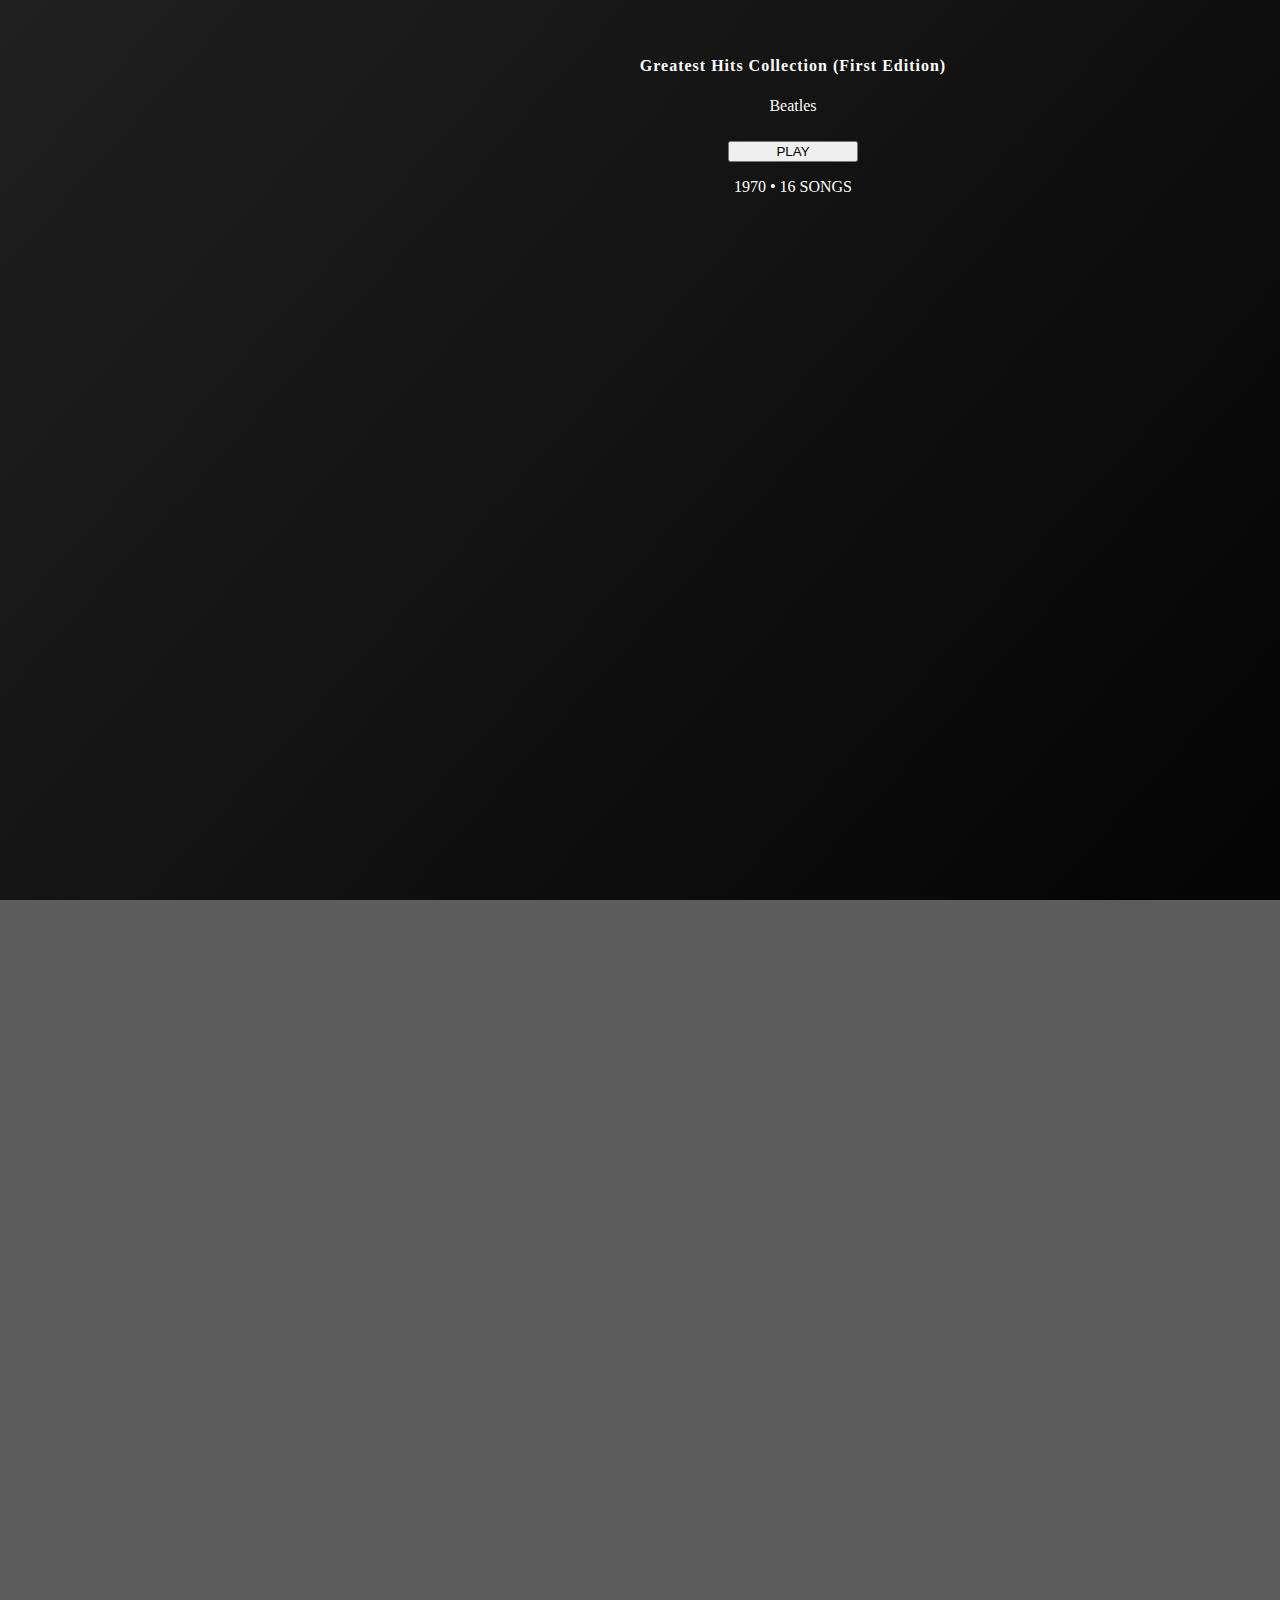
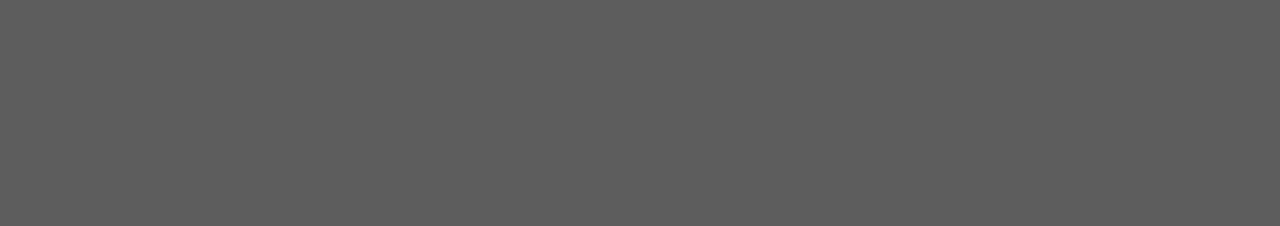
==== html/AlbumPage.html @ ab77927f "commit" ====
<!DOCTYPE html>
<html lang="en">

<head>
  <!-- Required meta tags -->
  <meta charset="utf-8" />
  <meta name="viewport" content="width=device-width, initial-scale=1, shrink-to-fit=no" />

  <link rel="stylesheet" href="https://use.fontawesome.com/releases/v5.15.3/css/all.css"
    integrity="sha384-SZXxX4whJ79/gErwcOYf+zWLeJdY/qpuqC4cAa9rOGUstPomtqpuNWT9wdPEn2fk" crossorigin="anonymous" />
  <!-- Bootstrap CSS -->
  <link rel="stylesheet" href="https://cdn.jsdelivr.net/npm/bootstrap@4.6.0/dist/css/bootstrap.min.css"
    integrity="sha384-B0vP5xmATw1+K9KRQjQERJvTumQW0nPEzvF6L/Z6nronJ3oUOFUFpCjEUQouq2+l" crossorigin="anonymous" />
  <!-- Custom CSS -->
  <link rel="stylesheet" href="../css/login.css" />
  <link rel="stylesheet" href="../css/navbar.css" />
  <title>AlbumPage | Spotify</title>
</head>

<body class="body-AlbumPage">
 <navbar></navbar>
  <div class="container-fluid m-0 p-0">
    <div class="row mt-5">
      <div class="col-lg-6 col-md-6 album-n">
        <div id="album-image-container" class="container m-0 p-1">
          <img src="./assets/images/album-images/hey-jude.jpg" id="img-album-n" alt="" />
          <h4>Greatest Hits Collection (First Edition)</h4>
          <p>Beatles</p>
          <button class="btn btn-success btn-n">PLAY</button>
          <p>1970 &#8226 16 SONGS</p>
          <div>
            <span class="fa-stack mb-2" id="toggle">
              <i class="far fa-heart fa-stack-1x"></i>
              <i class="fas fa-heart fa-stack-1x"></i>
            </span>
            <span><i class="fa fa-ellipsis-h mb-2"></i></span>
          </div>
        </div>
      </div>
      <div class="col-lg-5 col-md-5 tracklist-n">
        <div class="track-container">
          <!-- track lists is appended below -->
          <ul id="tracks" class="fa-ul">
           
          </ul>
        </div>
      </div>
    </div>
  </div>
  <!-- <script src="../script.js"></script> -->
  <script>

    const trackList = document.getElementById("tracks")
    const imageContainer = document.getElementById("album-image-container")

    window.onload = ()=>{
      loadAlbums()


    }
      
      
      let albums = []
      
      function loadAlbums(){
        fetch("https://striveschool-api.herokuapp.com/api/deezer/album/75621062")
        .then((response) =>response.json())
        .then((_albums) =>{
          albums = _albums.tracks.data
          console.log(albums)
          displayAlbums()     
        })
        .catch((err) => console.log(err))
      }
      
      function displayAlbums(){
        albums.forEach(
          album=>trackList.innerHTML += `
          <li><span class="fa-li"><i class="fas fa-music"></i></span></i>${album.title} You</li>
            <li>${album.artist.name}</li>`
        )
      }

      function displayAlbumImage(){
        const getImg = document.querySelector("album-image-container>img")
        // getImg.i

        // imageContainer.


      }

  </script>

  <script>
    window.onload = ()=>{
      loadAlbums()  
}

let albums = []

// fetching albums from given API 

function loadAlbums(){
  fetch("https://striveschool-api.herokuapp.com/api/deezer/album/75621062")
  .then((response) => response.json())
  .then((_albums) =>{
    console.log(_albums)
    albums = _albums

  })
  .catch((err) => console.log(err.message))
}

  </script>

  <script src="https://code.jquery.com/jquery-3.5.1.slim.min.js"
    integrity="sha384-DfXdz2htPH0lsSSs5nCTpuj/zy4C+OGpamoFVy38MVBnE+IbbVYUew+OrCXaRkfj"
    crossorigin="anonymous"></script>
  <script src="https://cdn.jsdelivr.net/npm/bootstrap@4.6.0/dist/js/bootstrap.bundle.min.js"
    integrity="sha384-Piv4xVNRyMGpqkS2by6br4gNJ7DXjqk09RmUpJ8jgGtD7zP9yug3goQfGII0yAns"
    crossorigin="anonymous"></script>
</body>
<script src="../album.js">
         
</script>

</html>
---- css/login.css ----
.spotify-container-index {
  display: flex;
  justify-content: center;
}

.header-index {
  display: flex;
  flex: center;
  align-items: center;
  justify-content: center;

  margin: 15px;
  padding: 10px;
}

.header-index img {
  height: 60px;
  margin-right: 5px;
}

.header-index h1 {
  font-size: 40px;
}

/*All buttons styling login and album page*/
.btn-index {
  border-radius: 30px;
  width: 100%;
  margin-top: 5px;
  margin-bottom: 5px;
}

.hr-sect {
  display: flex;
  flex-basis: 100%;
  align-items: center;
  font-size: 12px;
}

.hr-sect::before,
.hr-sect::after {
  content: "";
  flex-grow: 1;
  background: rgba(0, 0, 0, 0.15);
  height: 1px;
  font-size: 0px;
  line-height: 0px;
  margin-top: 25px;
  margin-bottom: 25px;
}

.hr-sect::before {
  margin-right: 25px;
}

.hr-sect::after {
  margin-left: 25px;
}

#btn-fb-index,
#btn-apple-index,
#btn-login-index,
#btn-signup-index {
  padding: 10px;
  font-weight: 600;
  text-transform: uppercase;
  border-radius: 30px;
}

#btn-fb-index {
  background: #45599a;
  color: white;
}
#btn-fb-index:hover {
  background: #6774a1;
  transform: scale(1.05);
}

#btn-apple-index {
  background: black;
  color: white;
}
#btn-apple-index:hover {
  background: rgb(69, 69, 69);
  transform: scale(1.05);
}

i {
  margin-right: 15px;
}

#btn-login-index {
  background: #47b850;
  color: white;
}

#btn-login-index:hover {
  background: rgb(130, 179, 135);
  color: white;
  transform: scale(1.05);
}

#btn-signup-index {
  border: 3px solid !important;
}
#btn-signup-index:hover {
  transform: scale(1.05);
}

#p-first-index {
  margin: 0;
}

#p-dont-index {
  font-size: 1.2rem;
  margin-top: 40px;
}

#p-last-index {
  color: grey;
  font-size: 0.8rem;
}

#a-forgot-index,
#a-terms-index,
#a-privacy-index {
  color: green !important;
}

/* Customize the label (the container) */
#label-index {
  display: block;
  position: absolute;
  padding-left: 35px;
  margin-bottom: 12px;
  cursor: pointer;
  -webkit-user-select: none;
  -moz-user-select: none;
  -ms-user-select: none;
  user-select: none;
  font-size: 14px;
  color: grey;
  top: 35%;
}

/* Hide the browser's default checkbox */
#label-index input {
  position: absolute;
  opacity: 0;
  cursor: pointer;
  height: 0;
  width: 0;
  padding-top: 50px;
}

/* Create a custom checkbox */
.checkmark-index {
  position: absolute;

  left: 0;
  height: 18px;
  width: 18px;
  background-color: rgb(177, 177, 177);
  border-radius: 4px;
}

/* On mouse-over, add a grey background color */
#label-index:hover input ~ .checkmark-index {
  background-color: rgb(231, 231, 231);
  border: solid black 1px;
}

/* When the checkbox is checked, add a blue background */
#label-index input:checked ~ .checkmark-index {
  background-color: green;
}

/* Create the checkmark/indicator (hidden when not checked) */
.checkmark-index:after {
  content: "";
  position: absolute;
  display: none;
}

/* Show the checkmark when checked */
#label-index input:checked ~ .checkmark-index:after {
  display: block;
}

/* Style the checkmark/indicator */
#label-index .checkmark-index:after {
  left: 7px;
  top: 1px;
  width: 7px;
  height: 12px;
  border: solid#FFF;
  border-width: 0 2px 2px 0;
  -webkit-transform: rotate(30deg);
  -ms-transform: rotate(30deg);
  transform: rotate(30deg);
}

@media screen and (max-width: 340px) {
  #btn-fb-index,
  #btn-apple-index,
  #btn-login-index,
  #btn-signup-index {
    font-size: 13px;
  }
}

/* -------------------------- Album Page start ------------------------- */
/*-only body of albumpage-*/
.body-AlbumPage {
  background-color: #5d5d5d !important;
  background-image: linear-gradient(132deg, #202020 0%, #050505 95%) !important;
  overflow: hidden;
  padding-top: 10px;
  width: 100%;

  background-repeat: no-repeat;
  background-attachment: fixed;
}

.invisible-placeholder-n {
  border: solid palegreen 2px;
}

::-webkit-scrollbar {
  width: 12px;
}

::-webkit-scrollbar-track {
  box-shadow: inset 0 0 6px rgb(20, 20, 20);
}

::-webkit-scrollbar-thumb {
  background-color: rgb(22, 22, 22);
  box-shadow: inset 0 0 6px rgba(90, 90, 90, 0.7);
}

/*---------tracklist column-----------------*/
.tracklist-n {
  height: 100vh;
  padding-left: 2rem;
  margin-left: 50px;
}
.track-container {
  width: 100%;
  overflow-y: scroll;
  height: 80vh;
}

ul {
  padding-left: 20px;
  list-style: none;
}

li {
  margin-bottom: 10px;
  list-style: none !important;
}

li:nth-child(even) {
  color: grey;
  font-size: 13px;
  font-weight: 600;
}

li:nth-child(odd) {
  color: #fff;
  letter-spacing: 1px;
  font-size: 1rem;
  font-weight: lighter;
  margin: 0;
}

/*------------album cover column-------------*/

#img-album-index {
  width: 100%;
  max-width: 500px;
  margin-bottom: 10px;
}
.album-n h4 {
  letter-spacing: 1px;
}

.album-n {
  display: flex;
  color: white;
  justify-content: center;
  padding-left: 290px;
  right: 0;
  text-align: center;
  height: 100vh;
}

.album-inndex p {
  margin-top: 10px;
  color: #5d5d5d;
  font-size: 12px;
  font-weight: 700;
}

/*"play now button*/
.album-n button {
  margin-top: 10px !important;
  width: 130px !important;
  margin: 0 auto;
}

/*heart like styling*/
.far .fa-heart {
  font-size: 25px;
}

/*--------Screen sizing for albumpage---------------*/
@media screen and (max-width: 1024px) {
  .album-n {
    margin-right: -50px;
  }
}
.body-AlbumPage {
  height: 50%;
}

@media screen and (max-width: 979px) {
  .tracklist-n {
    padding-left: 10px;
  }

  .body-n {
    overflow: visible;
  }

  #img-album-n {
    width: 100%;
    max-width: 500px;
  }

  .album-n {
    margin-right: -50px;
  }
}

@media screen and (max-width: 768px) {
  .album-n {
    padding-left: 5vw;
    padding-right: 5vw;
  }
}

@media screen and (max-width: 767px) {
  .body-n {
    padding-right: 0px;
  }

  .tracklist-n {
    padding-left: 10px;
    margin-left: 0px;
    font-size: 2rem !important;

    height: 100%;
  }

  .track-container {
    overflow: visible;
    height: 100%;
    padding-bottom: 160px;
  }

  .album-n {
    height: 100%;
    width: 100%;
    min-width: 300px;
    text-align: center;
  }

  #img-album-n {
    min-width: 280px;
  }
}

/*--------------------------------------------*/
/*--------------Album Page End-------------------*/
---- css/navbar.css ----
/* The sidebar menu */
@font-face {
	font-family: "spotifyfont";
	src: url("spotifyfont-webfont.woff2") format("woff2"),
		url("spotifyfont-webfont.woff") format("woff");
}
.sidenav {
	height: 100%;
	width: 250px;
	position: fixed;
	z-index: 1;
	top: 0;
	left: 0;
	background-color: #111;
	overflow-x: hidden;
	padding-top: 20px;
	font-family: spotifyfont;
}
.smallnav {
	position: absolute;
	bottom: 0;
	width: 100%;
	display: none;
	text-align: center;
	margin: 5px;
}
.smallnavicon {
	display: inline;
	color: grey;
	margin: 5px;
}
.smallnavicon:hover {
	color: #f1f1f1 !important;
	text-decoration: none;
}

.sidenav a {
	padding: 6px 25px 6px 25px;
	text-decoration: none;
	font-size: 22px;
	color: #818181;
	display: block;
}

/* When you mouse over the navigation links, change their color */
.sidenav a:hover {
	color: #f1f1f1;
}
.greenborder:hover {
	border-left: 5px solid #1db954;
}

.sidebar-logo {
	width: 100%;
	padding: 15px;
}

.sidebarIcon {
	width: 30px;
	height: 30px;
	margin-bottom: 10px;
}
.navFoot {
	position: absolute;
	bottom: 105px;
}
.loginBtn {
	width: 200px;
	border: 3px solid rgb(201, 201, 201);
	border-radius: 30px;
	margin-left: 25px;
	margin-bottom: 10px;
	font-size: 16px !important;
}
.cookies {
	color: grey !important;
	display: flex !important;
	justify-content: center;
	font-size: 12px !important;
	margin-left: 25px;
	cursor: pointer;
}
.cookies:hover {
	color: white !important;
}
.footer {
	height: 100px;
	background-color: #212121;
	color: rgb(221, 221, 221);
	padding: 10px 10px 0px 10px;
	line-height: 0;
	font-size: 10px;
	font-family: spotifyfont;
}
.currentalbumart {
	height: 75px;
	width: 75px;
}
.playbutton {
	color: white !important;
	font-size: 25px;
	margin-top: 7px;
}
.playbutton:hover {
	font-size: 27px;
}
.shuffleicon {
	padding-top: 4px;
}
.bottomIcon {
	width: 20px;
	height: 20px;
	margin: 10px;
	font-size: 14px;
	line-height: 1.5;
}

.bottomLeft {
	display: flex;
	align-items: center;
}

.bottomMiddle {
	display: flex;
	justify-content: center;
	margin-bottom: 15px;
}

.bottomRight {
	display: flex;
	align-items: center;
	justify-content: flex-end;
}
.songartist {
	margin-left: 1px;
	margin-bottom: 15px;
	color: rgb(173, 173, 173);
}

@media only screen and (max-width: 768px) {
	.sidenav {
		display: none;
	}
	.smallnav {
		display: block;
	}
	.footer {
		height: 150px;
	}
	input[type="range"] {
		position: fixed !important;
		right: -5px;
		width: 69px !important;
		transform: rotate(270deg);
	}
	input[type="range"] {
		overflow: hidden;
		-webkit-appearance: none;
		background-color: #434343 !important;
	}

	input[type="range"]::-webkit-slider-thumb {
		width: 11px;
		-webkit-appearance: none;
		height: 11px;
		cursor: n-resize !important;
		background: #1db954 !important;
		box-shadow: -80px 0 0 80px #434343 !important;
	}
	.songtime {
		color: grey;
		font-size: 8px !important;
	}
}

input[type="range"] {
	width: 80px;
	-webkit-appearance: none;
	background-color: #434343;
}
input[type="range"]::-webkit-slider-thumb {
	width: 10px;
	-webkit-appearance: none;
	height: 11px;
	cursor: ew-resize;
	background: #1db954;
}
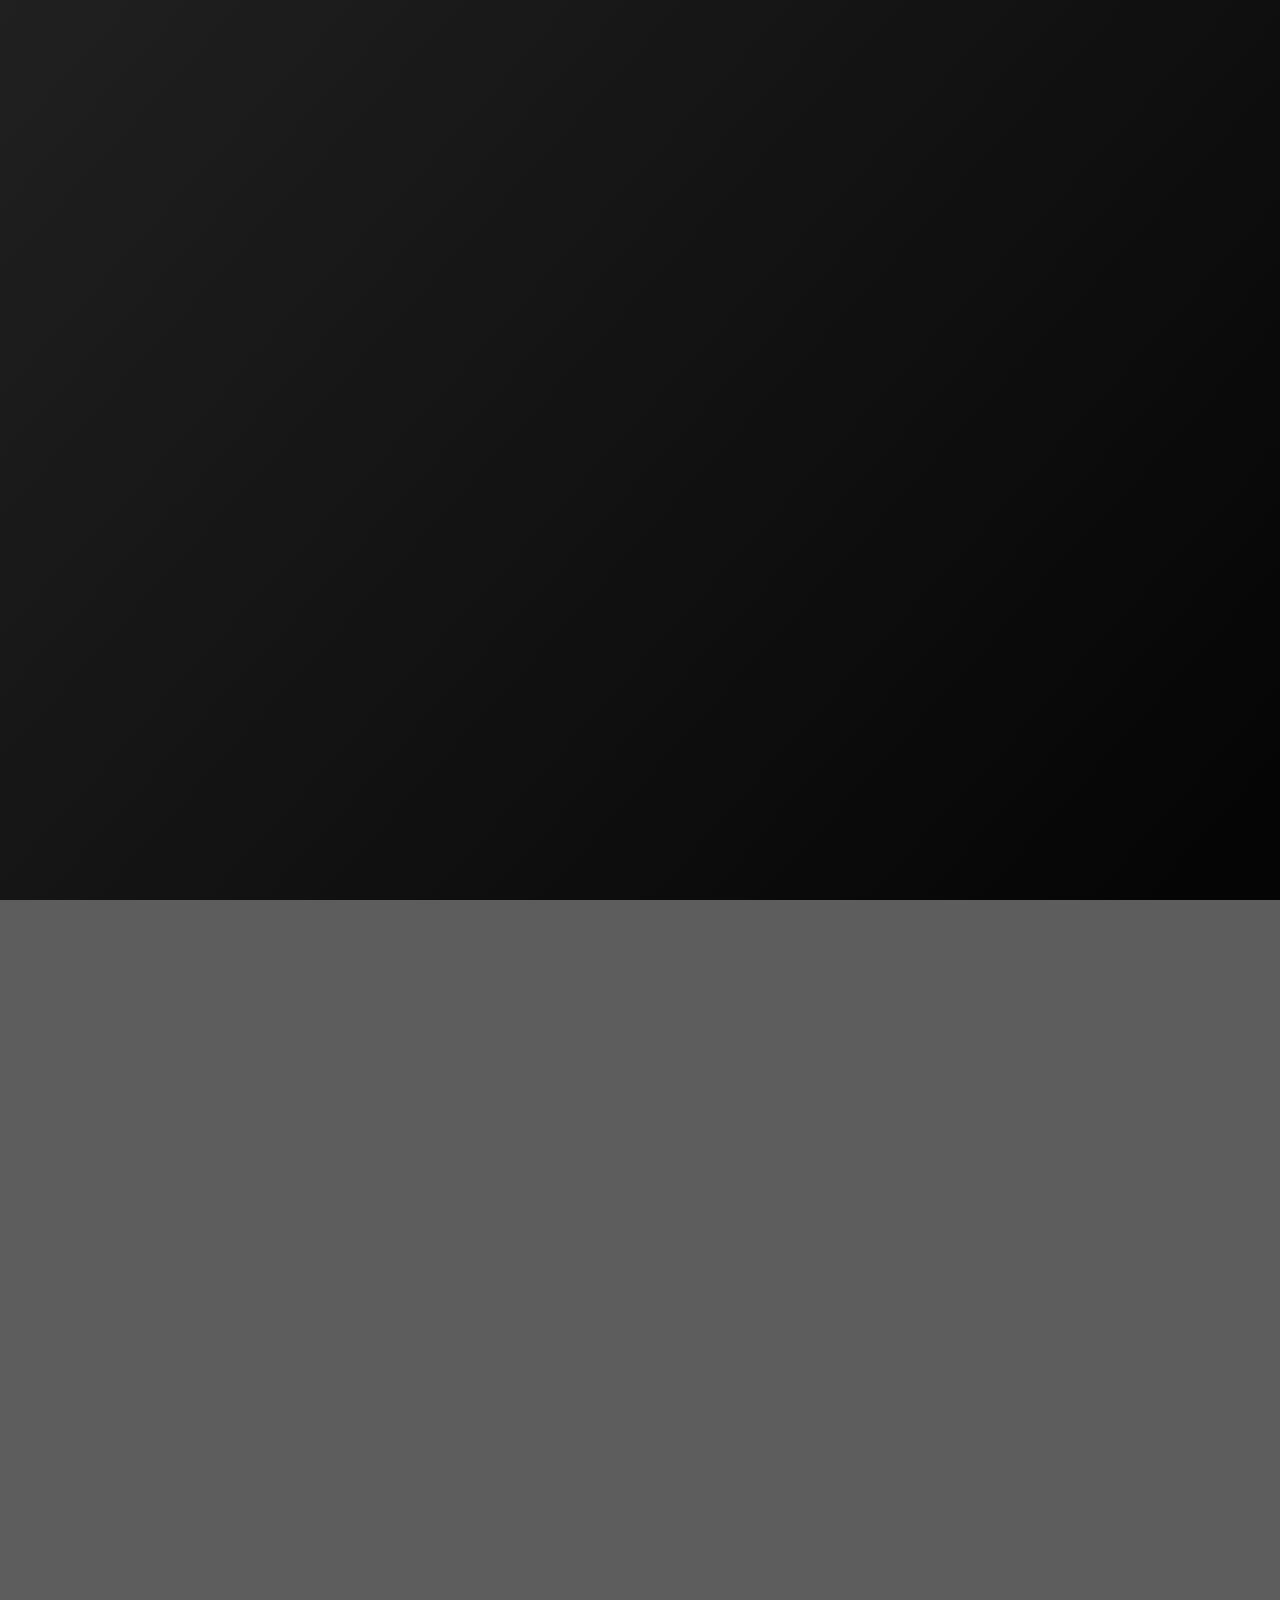
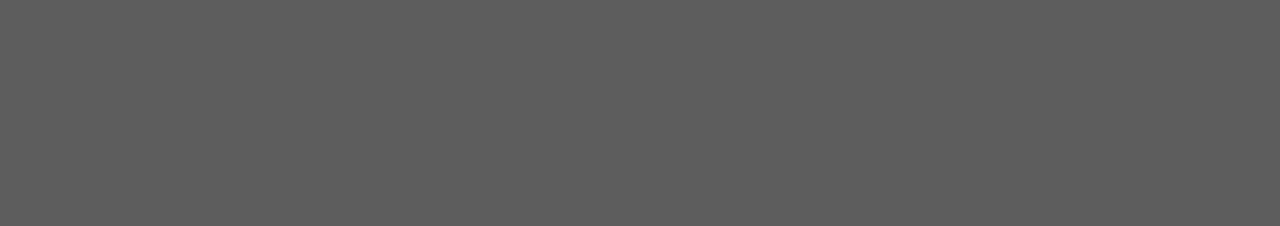
==== commit 3be90134: "commit" ====
--- a/html/AlbumPage.html
+++ b/html/AlbumPage.html
@@ -23,7 +23,7 @@
     <div class="row mt-5">
       <div class="col-lg-6 col-md-6 album-n">
         <div id="album-image-container" class="container m-0 p-1">
-          <img src="./assets/images/album-images/hey-jude.jpg" id="img-album-n" alt="" />
+          <!-- <img src="../assets/images/album-images/hey-jude.jpg" id="img-album-index" class="img-fluid" alt="" />
           <h4>Greatest Hits Collection (First Edition)</h4>
           <p>Beatles</p>
           <button class="btn btn-success btn-n">PLAY</button>
@@ -34,7 +34,7 @@
               <i class="fas fa-heart fa-stack-1x"></i>
             </span>
             <span><i class="fa fa-ellipsis-h mb-2"></i></span>
-          </div>
+          </div> -->
         </div>
       </div>
       <div class="col-lg-5 col-md-5 tracklist-n">
@@ -47,7 +47,7 @@
       </div>
     </div>
   </div>
-  <!-- <script src="../script.js"></script> -->
+  <script src="../script.js"></script>
   <script>
 
     const trackList = document.getElementById("tracks")
@@ -61,12 +61,14 @@
       
       
       let albums = []
+      let albumCover = []
       
       function loadAlbums(){
         fetch("https://striveschool-api.herokuapp.com/api/deezer/album/75621062")
         .then((response) =>response.json())
         .then((_albums) =>{
           albums = _albums.tracks.data
+          albumCover = _albums.cover_big
           console.log(albums)
           displayAlbums()     
         })
@@ -82,35 +84,25 @@
       }
 
       function displayAlbumImage(){
-        const getImg = document.querySelector("album-image-container>img")
-        // getImg.i
+        imageContainer.innerHTML = ""
+        imageContainer.innerHTML = `<img src="${albumCover}" id="img-album-index" class="img-fluid" alt="" />
+          <h4>Greatest Hits Collection (First Edition)</h4>
+          <p>Beatles</p>
+          <button class="btn btn-success btn-n">PLAY</button>
+          <p>1970 &#8226 16 SONGS</p>
+          <div>
+            <span class="fa-stack mb-2" id="toggle">
+              <i class="far fa-heart fa-stack-1x"></i>
+              <i class="fas fa-heart fa-stack-1x"></i>
+            </span>
+            <span><i class="fa fa-ellipsis-h mb-2"></i></span>
+          </div>
+        `
 
         // imageContainer.
 
 
       }
-
-  </script>
-
-  <script>
-    window.onload = ()=>{
-      loadAlbums()  
-}
-
-let albums = []
-
-// fetching albums from given API 
-
-function loadAlbums(){
-  fetch("https://striveschool-api.herokuapp.com/api/deezer/album/75621062")
-  .then((response) => response.json())
-  .then((_albums) =>{
-    console.log(_albums)
-    albums = _albums
-
-  })
-  .catch((err) => console.log(err.message))
-}
 
   </script>
 
@@ -121,8 +113,44 @@
     integrity="sha384-Piv4xVNRyMGpqkS2by6br4gNJ7DXjqk09RmUpJ8jgGtD7zP9yug3goQfGII0yAns"
     crossorigin="anonymous"></script>
 </body>
-<script src="../album.js">
-         
-</script>
+<!-- <script>
+         const getData = input => {
+                const apiUrl = "https://striveschool-api.herokuapp.com/api/deezer/search?q="
+                fetch(apiUrl + input, {
+                    method: "GET",
+                    headers: {
+                        "x-rapidapi-key": "f63820576cmshd99ae1c2eec0cfap1f5daajsne468be2e59ef",
+                        "x-rapidapi-host": "deezerdevs-deezer.p.rapidapi.com"
+                    }
+                })
+                    .then(response => response.json())
+                    .then(objects => {
+                        const parent = document.querySelector("#parent")
+                        for (const item of objects.data) {
+                            const container = document.createElement("div")
+                            container.classList.add("col")
+                            //container.classList.add("")
+                            const image = document.createElement("img")
+                            image.src = item.album.cover
+                            image.width = 120
+                            image.height = 120
+                            image.classList.add("img")
+                            container.appendChild(image)
+                            parent.appendChild(container)
+                        }
+                    })
+                    .catch(err => console.error("ERROR " + err))
+            }
+
+            const getDataRepeated = (input, repeats) => {
+                for (let i = 0; i < repeats; i++) {
+                    getData(input)
+                }
+            }
+
+            const someFunc = () => {
+                console.log("Hi mom!")
+            }
+</script> -->
 
 </html>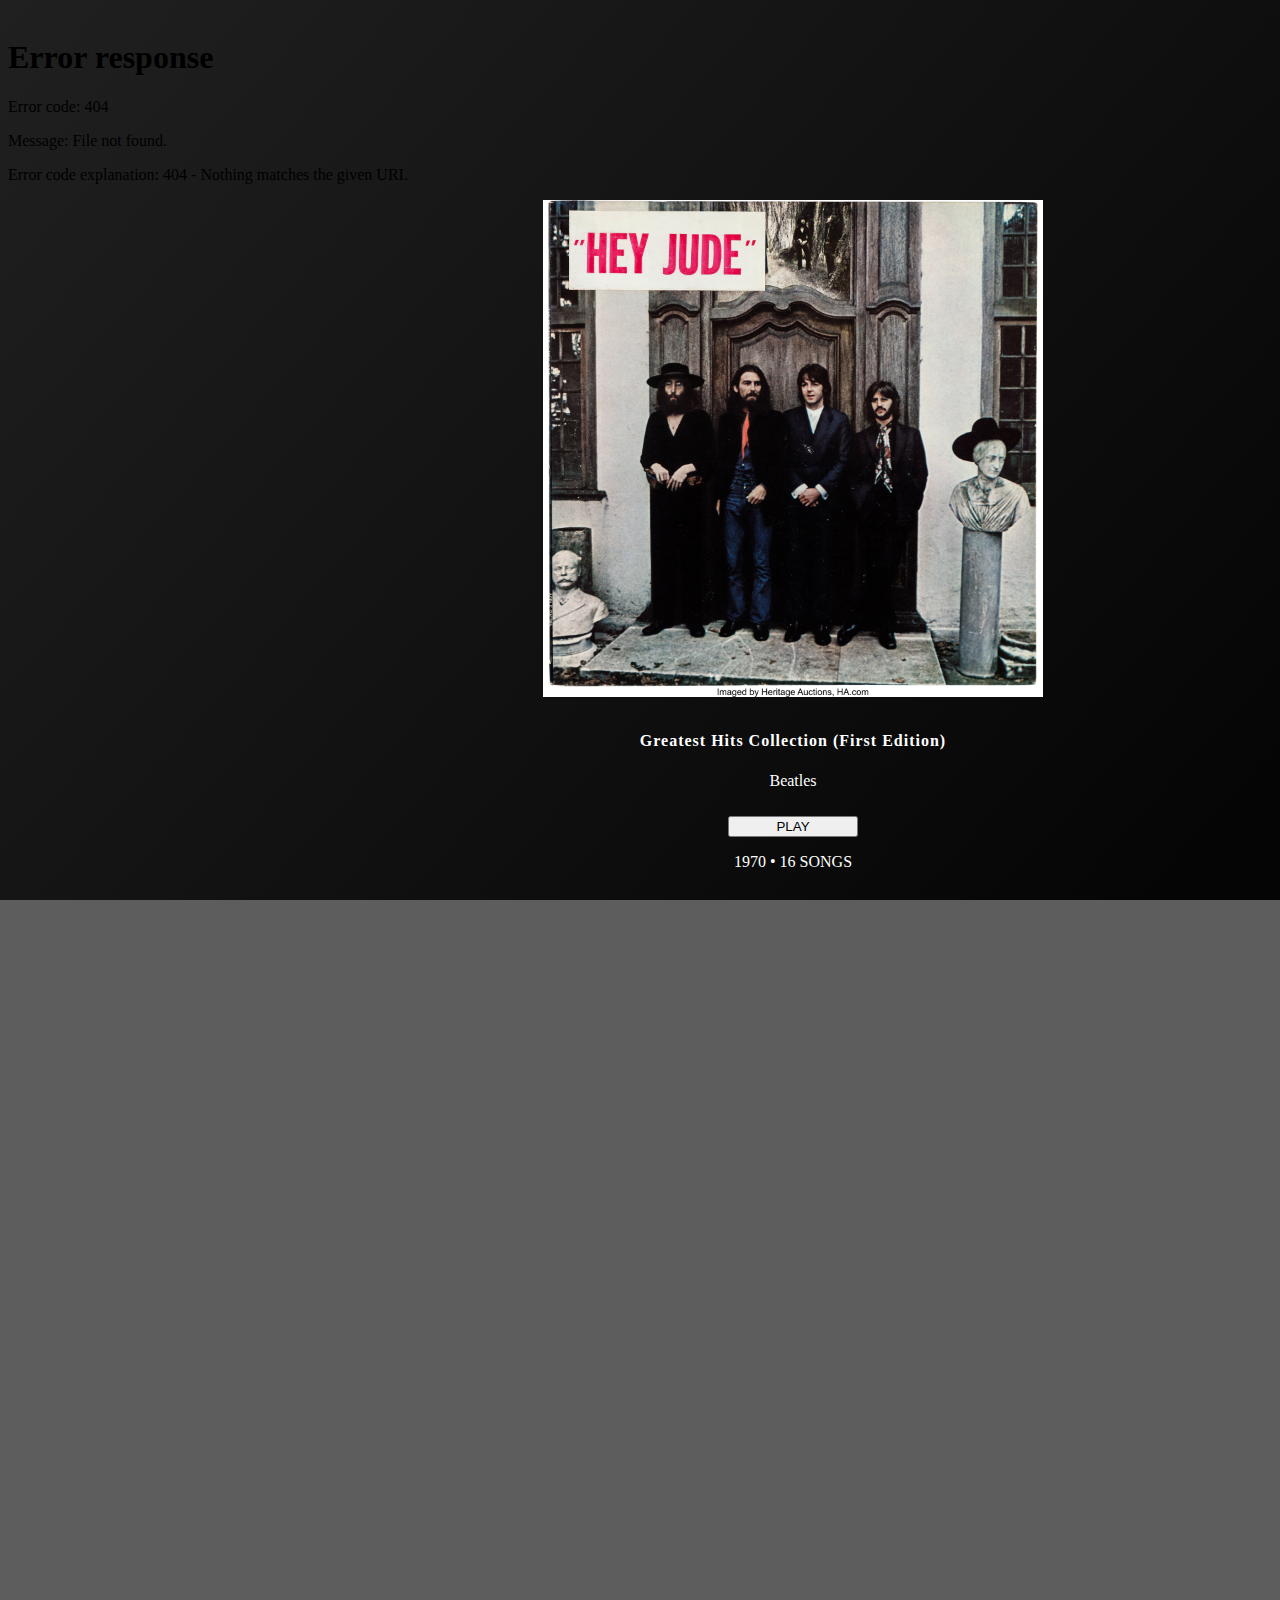
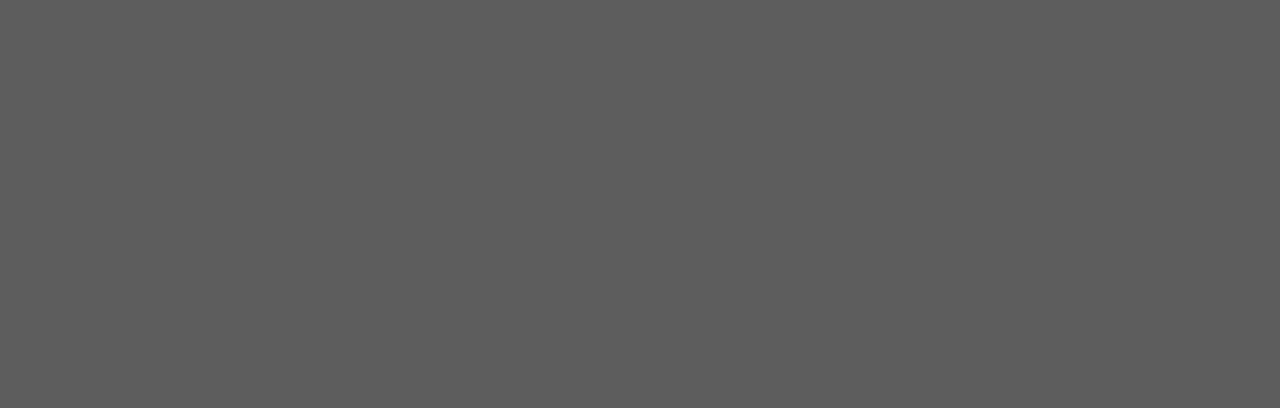
==== commit 9e8a1ed4: "commit" ====
--- a/html/AlbumPage.html
+++ b/html/AlbumPage.html
@@ -23,7 +23,7 @@
     <div class="row mt-5">
       <div class="col-lg-6 col-md-6 album-n">
         <div id="album-image-container" class="container m-0 p-1">
-          <!-- <img src="../assets/images/album-images/hey-jude.jpg" id="img-album-index" class="img-fluid" alt="" />
+          <img src="../assets/images/album-images/hey-jude.jpg" id="img-album-index" alt="" />
           <h4>Greatest Hits Collection (First Edition)</h4>
           <p>Beatles</p>
           <button class="btn btn-success btn-n">PLAY</button>
@@ -34,7 +34,7 @@
               <i class="fas fa-heart fa-stack-1x"></i>
             </span>
             <span><i class="fa fa-ellipsis-h mb-2"></i></span>
-          </div> -->
+          </div>
         </div>
       </div>
       <div class="col-lg-5 col-md-5 tracklist-n">
@@ -47,7 +47,6 @@
       </div>
     </div>
   </div>
-  <script src="../script.js"></script>
   <script>
 
     const trackList = document.getElementById("tracks")
@@ -56,22 +55,22 @@
     window.onload = ()=>{
       loadAlbums()
 
-
     }
-      
-      
       let albums = []
-      let albumCover = []
-      
+      let albumstest = []
+      const endpoint = "https://striveschool-api.herokuapp.com/api/deezer/album/7766062"
       function loadAlbums(){
-        fetch("https://striveschool-api.herokuapp.com/api/deezer/album/75621062")
-        .then((response) =>response.json())
+        fetch(endpoint) //address endpoint 
+        .then((response) =>response.json())  //
         .then((_albums) =>{
           albums = _albums.tracks.data
-          albumCover = _albums.cover_big
-          console.log(albums)
-          displayAlbums()     
+          albumstest = _albums
+          console.log(_albums)
+          displayAlbums()  
+          displayAlbumImage()   
         })
+        // .then( countSongs())
+    
         .catch((err) => console.log(err))
       }
       
@@ -82,12 +81,15 @@
             <li>${album.artist.name}</li>`
         )
       }
-
       function displayAlbumImage(){
-        imageContainer.innerHTML = ""
-        imageContainer.innerHTML = `<img src="${albumCover}" id="img-album-index" class="img-fluid" alt="" />
+        const getImg = document.querySelector("album-image-container>img")
+        // getImg.i
+        console.log(albumstest.cover_big);
+        imageContainer.innerHTML =""
+        imageContainer.innerHTML +=`<div id="album-image-container" class="container m-0 p-1">
+          <img src="${albumstest.cover_big}" id="img-album-index" alt="" />
           <h4>Greatest Hits Collection (First Edition)</h4>
-          <p>Beatles</p>
+          <p>${albumstest.artist.name}</p>
           <button class="btn btn-success btn-n">PLAY</button>
           <p>1970 &#8226 16 SONGS</p>
           <div>
@@ -97,14 +99,11 @@
             </span>
             <span><i class="fa fa-ellipsis-h mb-2"></i></span>
           </div>
-        `
-
-        // imageContainer.
-
-
+        </div>`
       }
 
   </script>
+  <script src="../script.js"></script>
 
   <script src="https://code.jquery.com/jquery-3.5.1.slim.min.js"
     integrity="sha384-DfXdz2htPH0lsSSs5nCTpuj/zy4C+OGpamoFVy38MVBnE+IbbVYUew+OrCXaRkfj"
@@ -113,44 +112,5 @@
     integrity="sha384-Piv4xVNRyMGpqkS2by6br4gNJ7DXjqk09RmUpJ8jgGtD7zP9yug3goQfGII0yAns"
     crossorigin="anonymous"></script>
 </body>
-<!-- <script>
-         const getData = input => {
-                const apiUrl = "https://striveschool-api.herokuapp.com/api/deezer/search?q="
-                fetch(apiUrl + input, {
-                    method: "GET",
-                    headers: {
-                        "x-rapidapi-key": "f63820576cmshd99ae1c2eec0cfap1f5daajsne468be2e59ef",
-                        "x-rapidapi-host": "deezerdevs-deezer.p.rapidapi.com"
-                    }
-                })
-                    .then(response => response.json())
-                    .then(objects => {
-                        const parent = document.querySelector("#parent")
-                        for (const item of objects.data) {
-                            const container = document.createElement("div")
-                            container.classList.add("col")
-                            //container.classList.add("")
-                            const image = document.createElement("img")
-                            image.src = item.album.cover
-                            image.width = 120
-                            image.height = 120
-                            image.classList.add("img")
-                            container.appendChild(image)
-                            parent.appendChild(container)
-                        }
-                    })
-                    .catch(err => console.error("ERROR " + err))
-            }
-
-            const getDataRepeated = (input, repeats) => {
-                for (let i = 0; i < repeats; i++) {
-                    getData(input)
-                }
-            }
-
-            const someFunc = () => {
-                console.log("Hi mom!")
-            }
-</script> -->
 
 </html>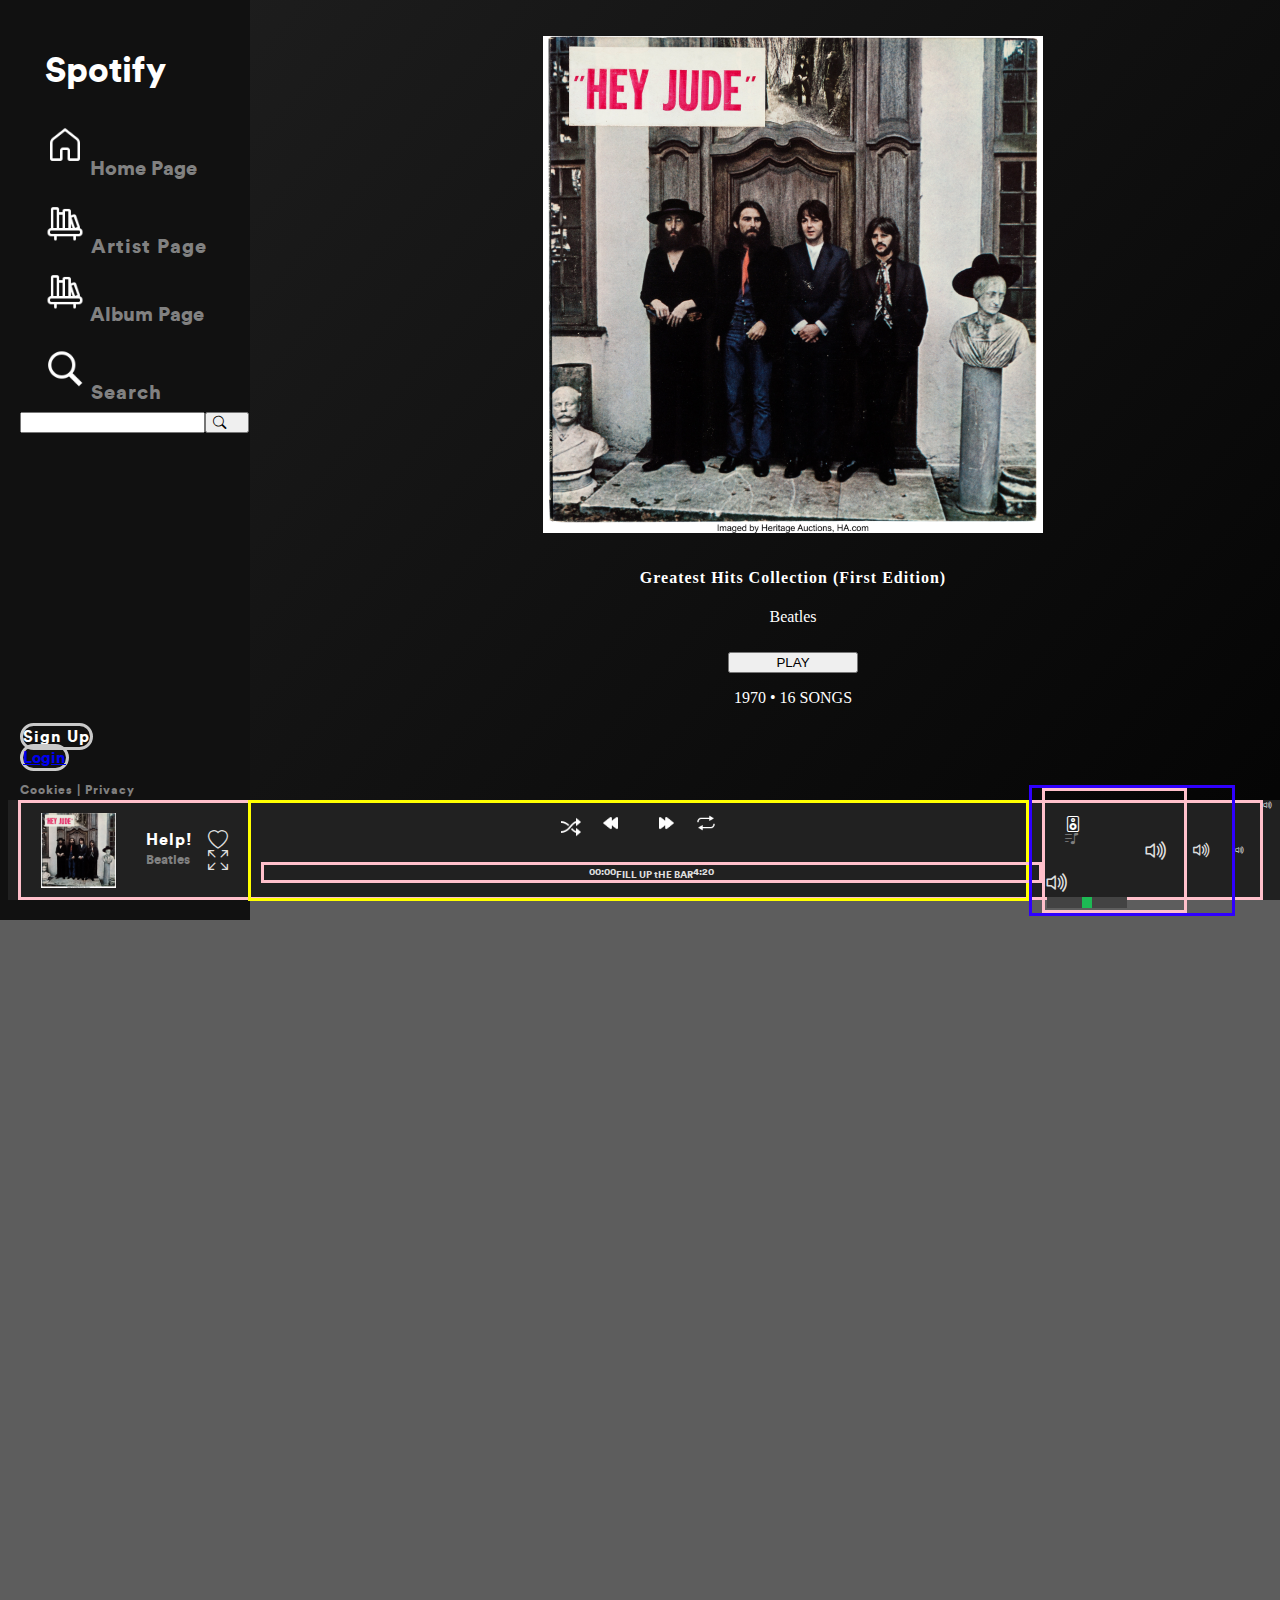
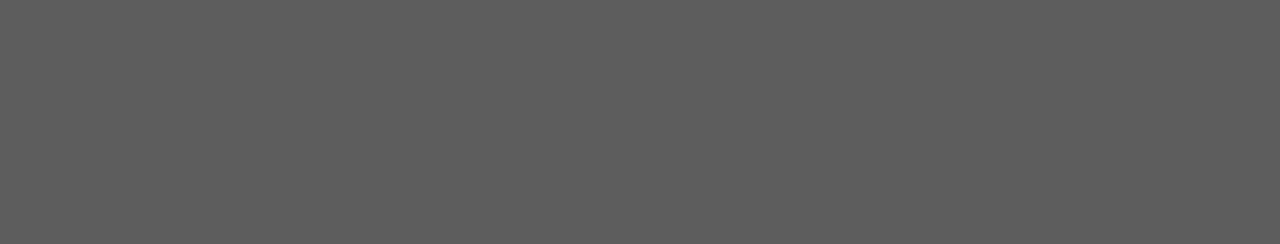
==== commit e8e93cb5: "restructured images - to be fix in html" ====
--- a/html/AlbumPage.html
+++ b/html/AlbumPage.html
@@ -23,7 +23,7 @@
     <div class="row mt-5">
       <div class="col-lg-6 col-md-6 album-n">
         <div id="album-image-container" class="container m-0 p-1">
-          <img src="../assets/images/album-images/hey-jude.jpg" id="img-album-index" alt="" />
+          <img src="../assets/images/album-images/beatles-hey-jude-album.jpg" id="img-album-index" alt="" />
           <h4>Greatest Hits Collection (First Edition)</h4>
           <p>Beatles</p>
           <button class="btn btn-success btn-n">PLAY</button>
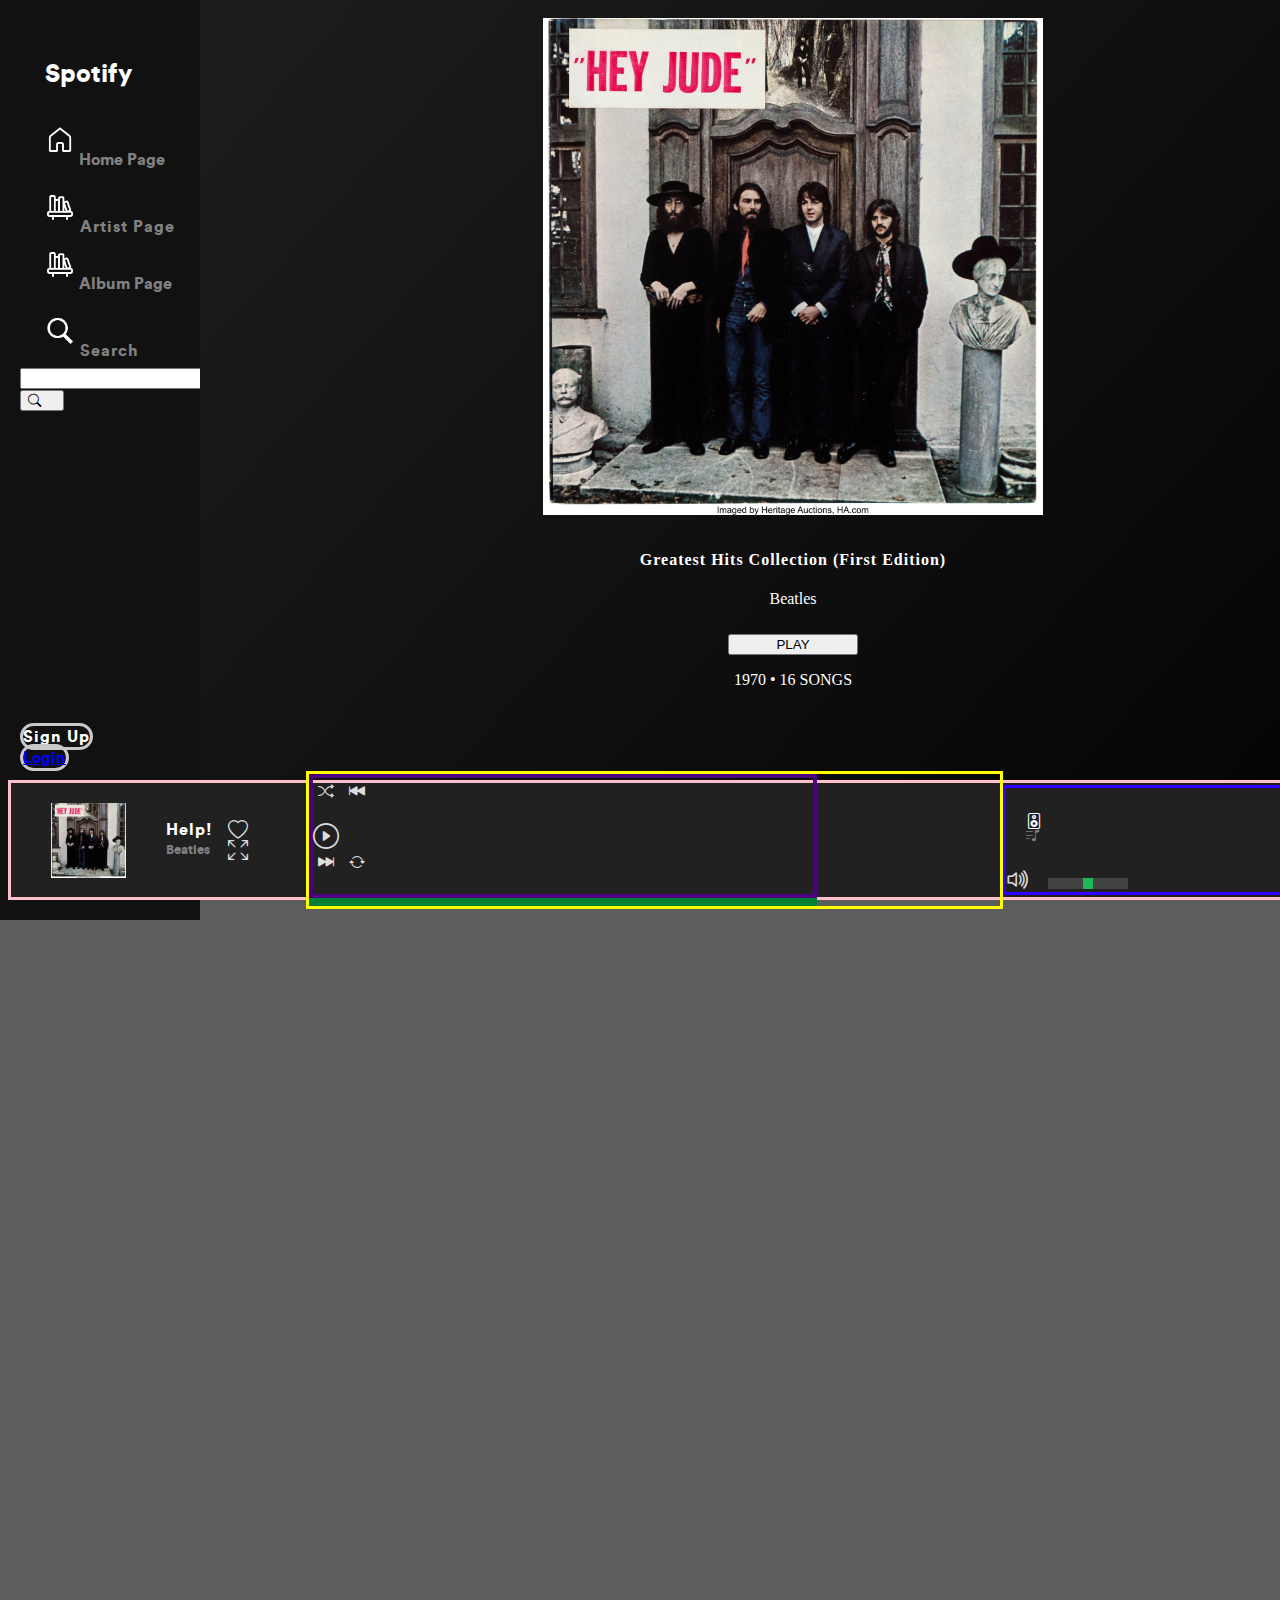
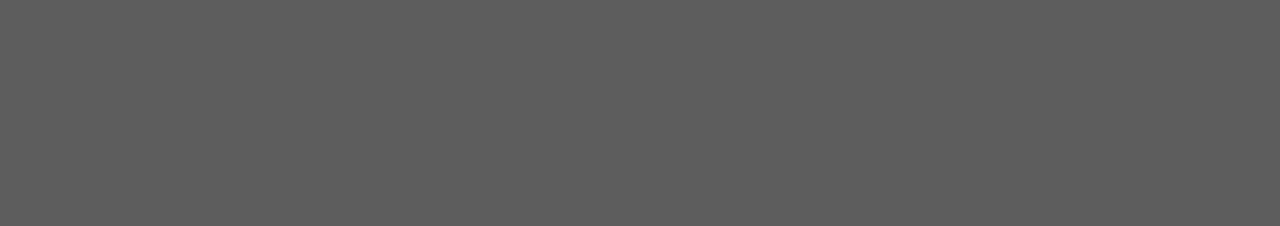
==== commit 3b1f247a: "to finish navbar" ====
--- a/html/AlbumPage.html
+++ b/html/AlbumPage.html
@@ -12,8 +12,8 @@
   <link rel="stylesheet" href="https://cdn.jsdelivr.net/npm/bootstrap@4.6.0/dist/css/bootstrap.min.css"
     integrity="sha384-B0vP5xmATw1+K9KRQjQERJvTumQW0nPEzvF6L/Z6nronJ3oUOFUFpCjEUQouq2+l" crossorigin="anonymous" />
   <!-- Custom CSS -->
-  <link rel="stylesheet" href="../css/login.css" />
-  <link rel="stylesheet" href="../css/navbar.css" />
+  <link rel="stylesheet" href="../asscss/login.css" />
+  <link rel="stylesheet" href="../assets/css/login.css" />
   <title>AlbumPage | Spotify</title>
 </head>
 
--- a/assets/css/login.css
+++ b/assets/css/login.css
@@ -0,0 +1,386 @@
+.spotify-container-index {
+  display: flex;
+  justify-content: center;
+}
+
+.header-index {
+  display: flex;
+  flex: center;
+  align-items: center;
+  justify-content: center;
+
+  margin: 15px;
+  padding: 10px;
+}
+
+.header-index img {
+  height: 60px;
+  margin-right: 5px;
+}
+
+.header-index h1 {
+  font-size: 40px;
+}
+
+/*All buttons styling login and album page*/
+.btn-index {
+  border-radius: 30px;
+  width: 100%;
+  margin-top: 5px;
+  margin-bottom: 5px;
+}
+
+.hr-sect {
+  display: flex;
+  flex-basis: 100%;
+  align-items: center;
+  font-size: 12px;
+}
+
+.hr-sect::before,
+.hr-sect::after {
+  content: "";
+  flex-grow: 1;
+  background: rgba(0, 0, 0, 0.15);
+  height: 1px;
+  font-size: 0px;
+  line-height: 0px;
+  margin-top: 25px;
+  margin-bottom: 25px;
+}
+
+.hr-sect::before {
+  margin-right: 25px;
+}
+
+.hr-sect::after {
+  margin-left: 25px;
+}
+
+#btn-fb-index,
+#btn-apple-index,
+#btn-login-index,
+#btn-signup-index {
+  padding: 10px;
+  font-weight: 600;
+  text-transform: uppercase;
+  border-radius: 30px;
+}
+
+#btn-fb-index {
+  background: #45599a;
+  color: white;
+}
+#btn-fb-index:hover {
+  background: #6774a1;
+  transform: scale(1.05);
+}
+
+#btn-apple-index {
+  background: black;
+  color: white;
+}
+#btn-apple-index:hover {
+  background: rgb(69, 69, 69);
+  transform: scale(1.05);
+}
+
+i {
+  margin-right: 15px;
+}
+
+#btn-login-index {
+  background: #47b850;
+  color: white;
+}
+
+#btn-login-index:hover {
+  background: rgb(130, 179, 135);
+  color: white;
+  transform: scale(1.05);
+}
+
+#btn-signup-index {
+  border: 3px solid !important;
+}
+#btn-signup-index:hover {
+  transform: scale(1.05);
+}
+
+#p-first-index {
+  margin: 0;
+}
+
+#p-dont-index {
+  font-size: 1.2rem;
+  margin-top: 40px;
+}
+
+#p-last-index {
+  color: grey;
+  font-size: 0.8rem;
+}
+
+#a-forgot-index,
+#a-terms-index,
+#a-privacy-index {
+  color: green !important;
+}
+
+/* Customize the label (the container) */
+#label-index {
+  display: block;
+  position: absolute;
+  padding-left: 35px;
+  margin-bottom: 12px;
+  cursor: pointer;
+  -webkit-user-select: none;
+  -moz-user-select: none;
+  -ms-user-select: none;
+  user-select: none;
+  font-size: 14px;
+  color: grey;
+  top: 35%;
+}
+
+/* Hide the browser's default checkbox */
+#label-index input {
+  position: absolute;
+  opacity: 0;
+  cursor: pointer;
+  height: 0;
+  width: 0;
+  padding-top: 50px;
+}
+
+/* Create a custom checkbox */
+.checkmark-index {
+  position: absolute;
+
+  left: 0;
+  height: 18px;
+  width: 18px;
+  background-color: rgb(177, 177, 177);
+  border-radius: 4px;
+}
+
+/* On mouse-over, add a grey background color */
+#label-index:hover input ~ .checkmark-index {
+  background-color: rgb(231, 231, 231);
+  border: solid black 1px;
+}
+
+/* When the checkbox is checked, add a blue background */
+#label-index input:checked ~ .checkmark-index {
+  background-color: green;
+}
+
+/* Create the checkmark/indicator (hidden when not checked) */
+.checkmark-index:after {
+  content: "";
+  position: absolute;
+  display: none;
+}
+
+/* Show the checkmark when checked */
+#label-index input:checked ~ .checkmark-index:after {
+  display: block;
+}
+
+/* Style the checkmark/indicator */
+#label-index .checkmark-index:after {
+  left: 7px;
+  top: 1px;
+  width: 7px;
+  height: 12px;
+  border: solid#FFF;
+  border-width: 0 2px 2px 0;
+  -webkit-transform: rotate(30deg);
+  -ms-transform: rotate(30deg);
+  transform: rotate(30deg);
+}
+
+@media screen and (max-width: 340px) {
+  #btn-fb-index,
+  #btn-apple-index,
+  #btn-login-index,
+  #btn-signup-index {
+    font-size: 13px;
+  }
+}
+
+/* -------------------------- Album Page start ------------------------- */
+/*-only body of albumpage-*/
+.body-AlbumPage {
+  background-color: #5d5d5d !important;
+  background-image: linear-gradient(132deg, #202020 0%, #050505 95%) !important;
+  overflow: hidden;
+  padding-top: 10px;
+  width: 100%;
+
+  background-repeat: no-repeat;
+  background-attachment: fixed;
+}
+
+.invisible-placeholder-n {
+  border: solid palegreen 2px;
+}
+
+::-webkit-scrollbar {
+  width: 12px;
+}
+
+::-webkit-scrollbar-track {
+  box-shadow: inset 0 0 6px rgb(20, 20, 20);
+}
+
+::-webkit-scrollbar-thumb {
+  background-color: rgb(22, 22, 22);
+  box-shadow: inset 0 0 6px rgba(90, 90, 90, 0.7);
+}
+
+/*---------tracklist column-----------------*/
+.tracklist-n {
+  height: 100vh;
+  padding-left: 2rem;
+  margin-left: 50px;
+}
+.track-container {
+  width: 100%;
+  overflow-y: scroll;
+  height: 80vh;
+}
+
+ul {
+  padding-left: 20px;
+  list-style: none;
+}
+
+li {
+  margin-bottom: 10px;
+  list-style: none !important;
+}
+
+li:nth-child(even) {
+  color: grey;
+  font-size: 13px;
+  font-weight: 600;
+}
+
+li:nth-child(odd) {
+  color: #fff;
+  letter-spacing: 1px;
+  font-size: 1rem;
+  font-weight: lighter;
+  margin: 0;
+}
+
+/*------------album cover column-------------*/
+
+#img-album-index {
+  width: 100%;
+  max-width: 500px;
+  margin-bottom: 10px;
+}
+.album-n h4 {
+  letter-spacing: 1px;
+}
+
+.album-n {
+  display: flex;
+  color: white;
+  justify-content: center;
+  padding-left: 290px;
+  right: 0;
+  text-align: center;
+  height: 100vh;
+}
+
+.album-inndex p {
+  margin-top: 10px;
+  color: #5d5d5d;
+  font-size: 12px;
+  font-weight: 700;
+}
+
+/*"play now button*/
+.album-n button {
+  margin-top: 10px !important;
+  width: 130px !important;
+  margin: 0 auto;
+}
+
+/*heart like styling*/
+.far .fa-heart {
+  font-size: 25px;
+}
+
+/*--------Screen sizing for albumpage---------------*/
+@media screen and (max-width: 1024px) {
+  .album-n {
+    margin-right: -50px;
+  }
+}
+.body-AlbumPage {
+  height: 50%;
+}
+
+@media screen and (max-width: 979px) {
+  .tracklist-n {
+    padding-left: 10px;
+  }
+
+  .body-n {
+    overflow: visible;
+  }
+
+  #img-album-n {
+    width: 100%;
+    max-width: 500px;
+  }
+
+  .album-n {
+    margin-right: -50px;
+  }
+}
+
+@media screen and (max-width: 768px) {
+  .album-n {
+    padding-left: 5vw;
+    padding-right: 5vw;
+  }
+}
+
+@media screen and (max-width: 767px) {
+  .body-n {
+    padding-right: 0px;
+  }
+
+  .tracklist-n {
+    padding-left: 10px;
+    margin-left: 0px;
+    font-size: 2rem !important;
+
+    height: 100%;
+  }
+
+  .track-container {
+    overflow: visible;
+    height: 100%;
+    padding-bottom: 160px;
+  }
+
+  .album-n {
+    height: 100%;
+    width: 100%;
+    min-width: 300px;
+    text-align: center;
+  }
+
+  #img-album-n {
+    min-width: 280px;
+  }
+}
+
+/*--------------------------------------------*/
+/*--------------Album Page End-------------------*/
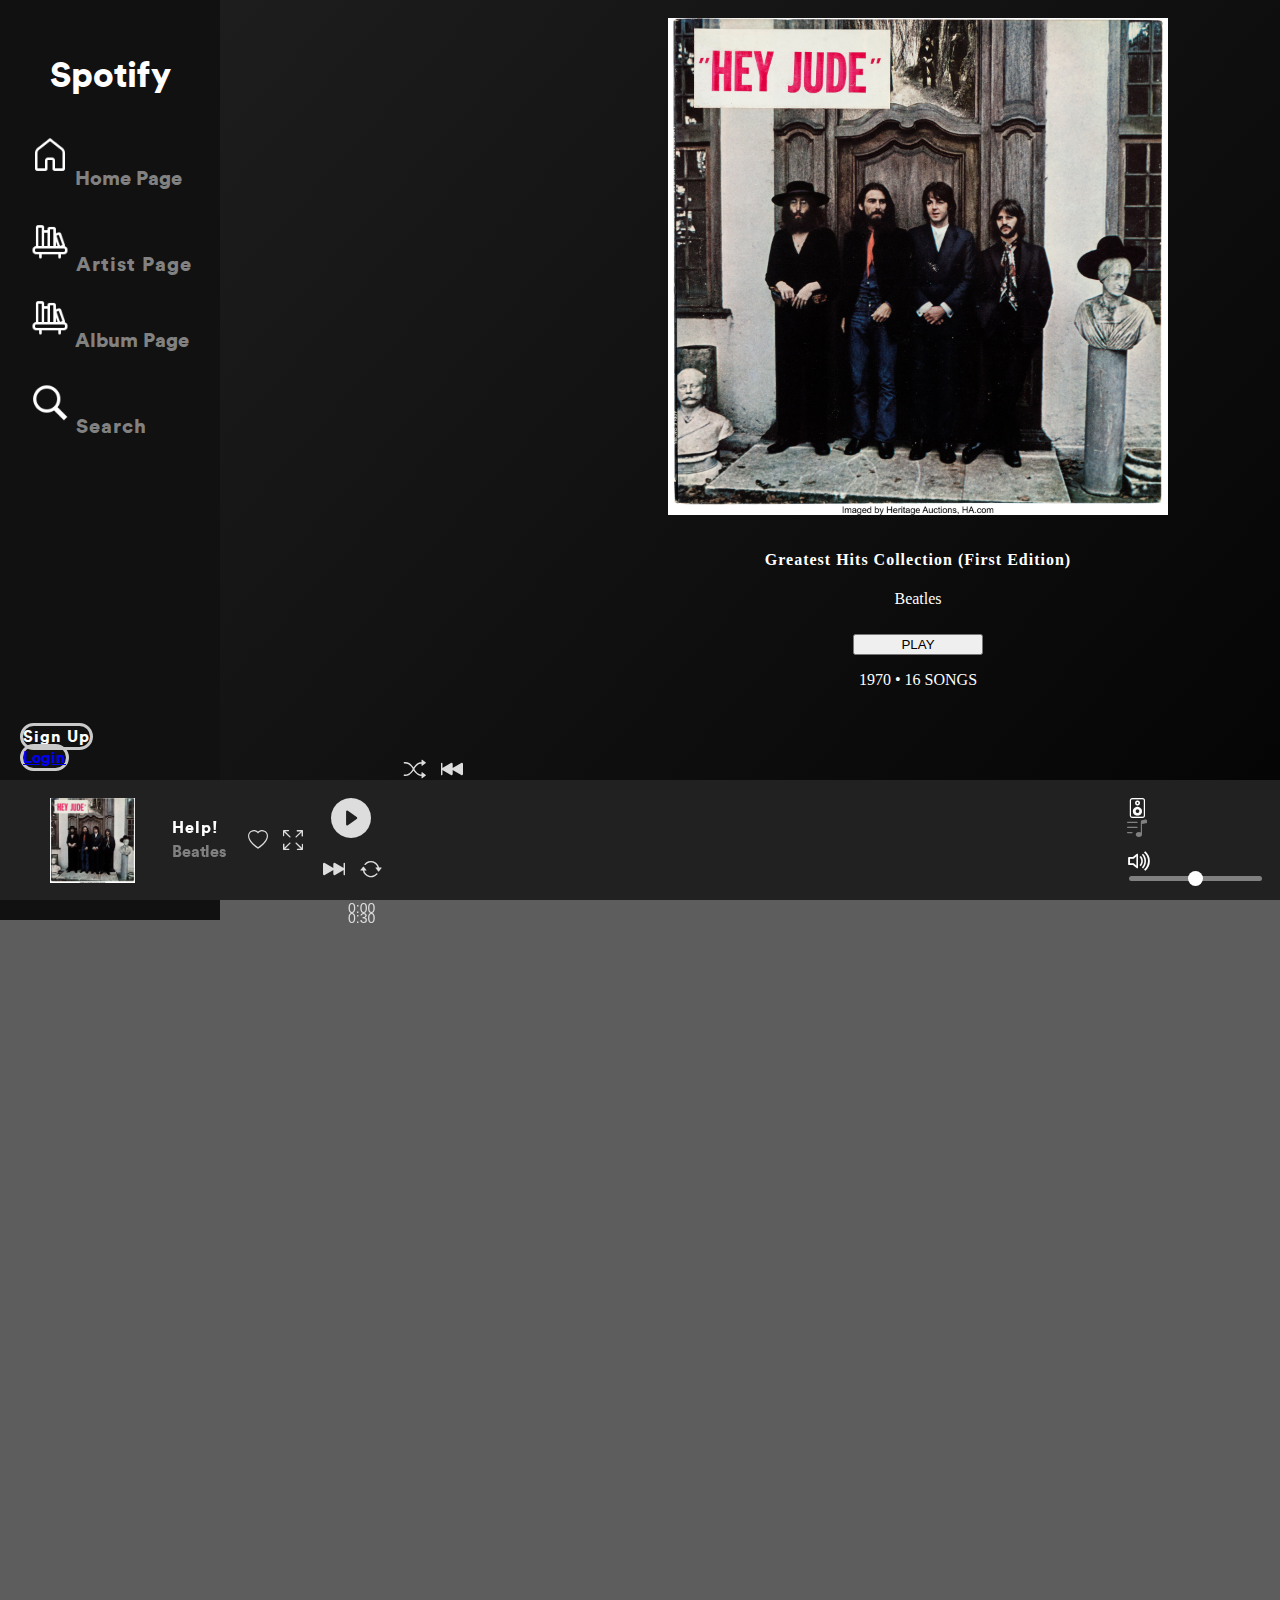
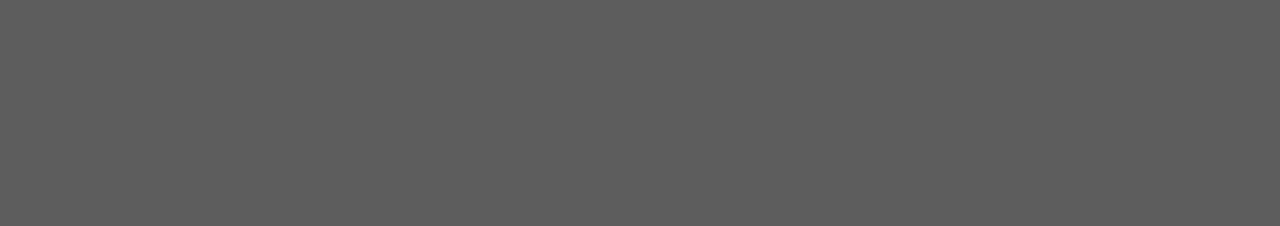
==== commit 2c1347b8: "commit" ====
--- a/html/AlbumPage.html
+++ b/html/AlbumPage.html
@@ -4,15 +4,21 @@
 <head>
   <!-- Required meta tags -->
   <meta charset="utf-8" />
-  <meta name="viewport" content="width=device-width, initial-scale=1, shrink-to-fit=no" />
-
-  <link rel="stylesheet" href="https://use.fontawesome.com/releases/v5.15.3/css/all.css"
-    integrity="sha384-SZXxX4whJ79/gErwcOYf+zWLeJdY/qpuqC4cAa9rOGUstPomtqpuNWT9wdPEn2fk" crossorigin="anonymous" />
+  <meta
+    name="viewport"
+    content="width=device-width, initial-scale=1, shrink-to-fit=no"
+  />
   <!-- Bootstrap CSS -->
-  <link rel="stylesheet" href="https://cdn.jsdelivr.net/npm/bootstrap@4.6.0/dist/css/bootstrap.min.css"
-    integrity="sha384-B0vP5xmATw1+K9KRQjQERJvTumQW0nPEzvF6L/Z6nronJ3oUOFUFpCjEUQouq2+l" crossorigin="anonymous" />
-  <!-- Custom CSS -->
-  <link rel="stylesheet" href="../asscss/login.css" />
+  <link
+    rel="stylesheet"
+    href="https://cdn.jsdelivr.net/npm/bootstrap-icons@1.5.0/font/bootstrap-icons.css"
+  />
+  <link
+    rel="stylesheet"
+    href="https://cdn.jsdelivr.net/npm/bootstrap@4.6.0/dist/css/bootstrap.min.css"
+    integrity="sha384-B0vP5xmATw1+K9KRQjQERJvTumQW0nPEzvF6L/Z6nronJ3oUOFUFpCjEUQouq2+l"
+    crossorigin="anonymous"
+  />
   <link rel="stylesheet" href="../assets/css/login.css" />
   <title>AlbumPage | Spotify</title>
 </head>
@@ -49,61 +55,13 @@
   </div>
   <script>
 
-    const trackList = document.getElementById("tracks")
-    const imageContainer = document.getElementById("album-image-container")
+  
+  </script>
+  <script src="../main.js"></script>
 
-    window.onload = ()=>{
-      loadAlbums()
-
-    }
-      let albums = []
-      let albumstest = []
-      const endpoint = "https://striveschool-api.herokuapp.com/api/deezer/album/7766062"
-      function loadAlbums(){
-        fetch(endpoint) //address endpoint 
-        .then((response) =>response.json())  //
-        .then((_albums) =>{
-          albums = _albums.tracks.data
-          albumstest = _albums
-          console.log(_albums)
-          displayAlbums()  
-          displayAlbumImage()   
-        })
-        // .then( countSongs())
-    
-        .catch((err) => console.log(err))
-      }
-      
-      function displayAlbums(){
-        albums.forEach(
-          album=>trackList.innerHTML += `
-          <li><span class="fa-li"><i class="fas fa-music"></i></span></i>${album.title} You</li>
-            <li>${album.artist.name}</li>`
-        )
-      }
-      function displayAlbumImage(){
-        const getImg = document.querySelector("album-image-container>img")
-        // getImg.i
-        console.log(albumstest.cover_big);
-        imageContainer.innerHTML =""
-        imageContainer.innerHTML +=`<div id="album-image-container" class="container m-0 p-1">
-          <img src="${albumstest.cover_big}" id="img-album-index" alt="" />
-          <h4>Greatest Hits Collection (First Edition)</h4>
-          <p>${albumstest.artist.name}</p>
-          <button class="btn btn-success btn-n">PLAY</button>
-          <p>1970 &#8226 16 SONGS</p>
-          <div>
-            <span class="fa-stack mb-2" id="toggle">
-              <i class="far fa-heart fa-stack-1x"></i>
-              <i class="fas fa-heart fa-stack-1x"></i>
-            </span>
-            <span><i class="fa fa-ellipsis-h mb-2"></i></span>
-          </div>
-        </div>`
-      }
+  <script>
 
   </script>
-  <script src="../script.js"></script>
 
   <script src="https://code.jquery.com/jquery-3.5.1.slim.min.js"
     integrity="sha384-DfXdz2htPH0lsSSs5nCTpuj/zy4C+OGpamoFVy38MVBnE+IbbVYUew+OrCXaRkfj"
--- a/assets/css/login.css
+++ b/assets/css/login.css
@@ -294,9 +294,10 @@
   right: 0;
   text-align: center;
   height: 100vh;
-}
-
-.album-inndex p {
+  margin-left: 250px;
+}
+
+.album-index p {
   margin-top: 10px;
   color: #5d5d5d;
   font-size: 12px;
@@ -334,7 +335,7 @@
     overflow: visible;
   }
 
-  #img-album-n {
+  #img-album-index {
     width: 100%;
     max-width: 500px;
   }
@@ -375,10 +376,12 @@
     width: 100%;
     min-width: 300px;
     text-align: center;
-  }
-
-  #img-album-n {
+    margin-left: 0;
+  }
+
+  #img-album-index {
     min-width: 280px;
+    margin-left: 0px;
   }
 }
 
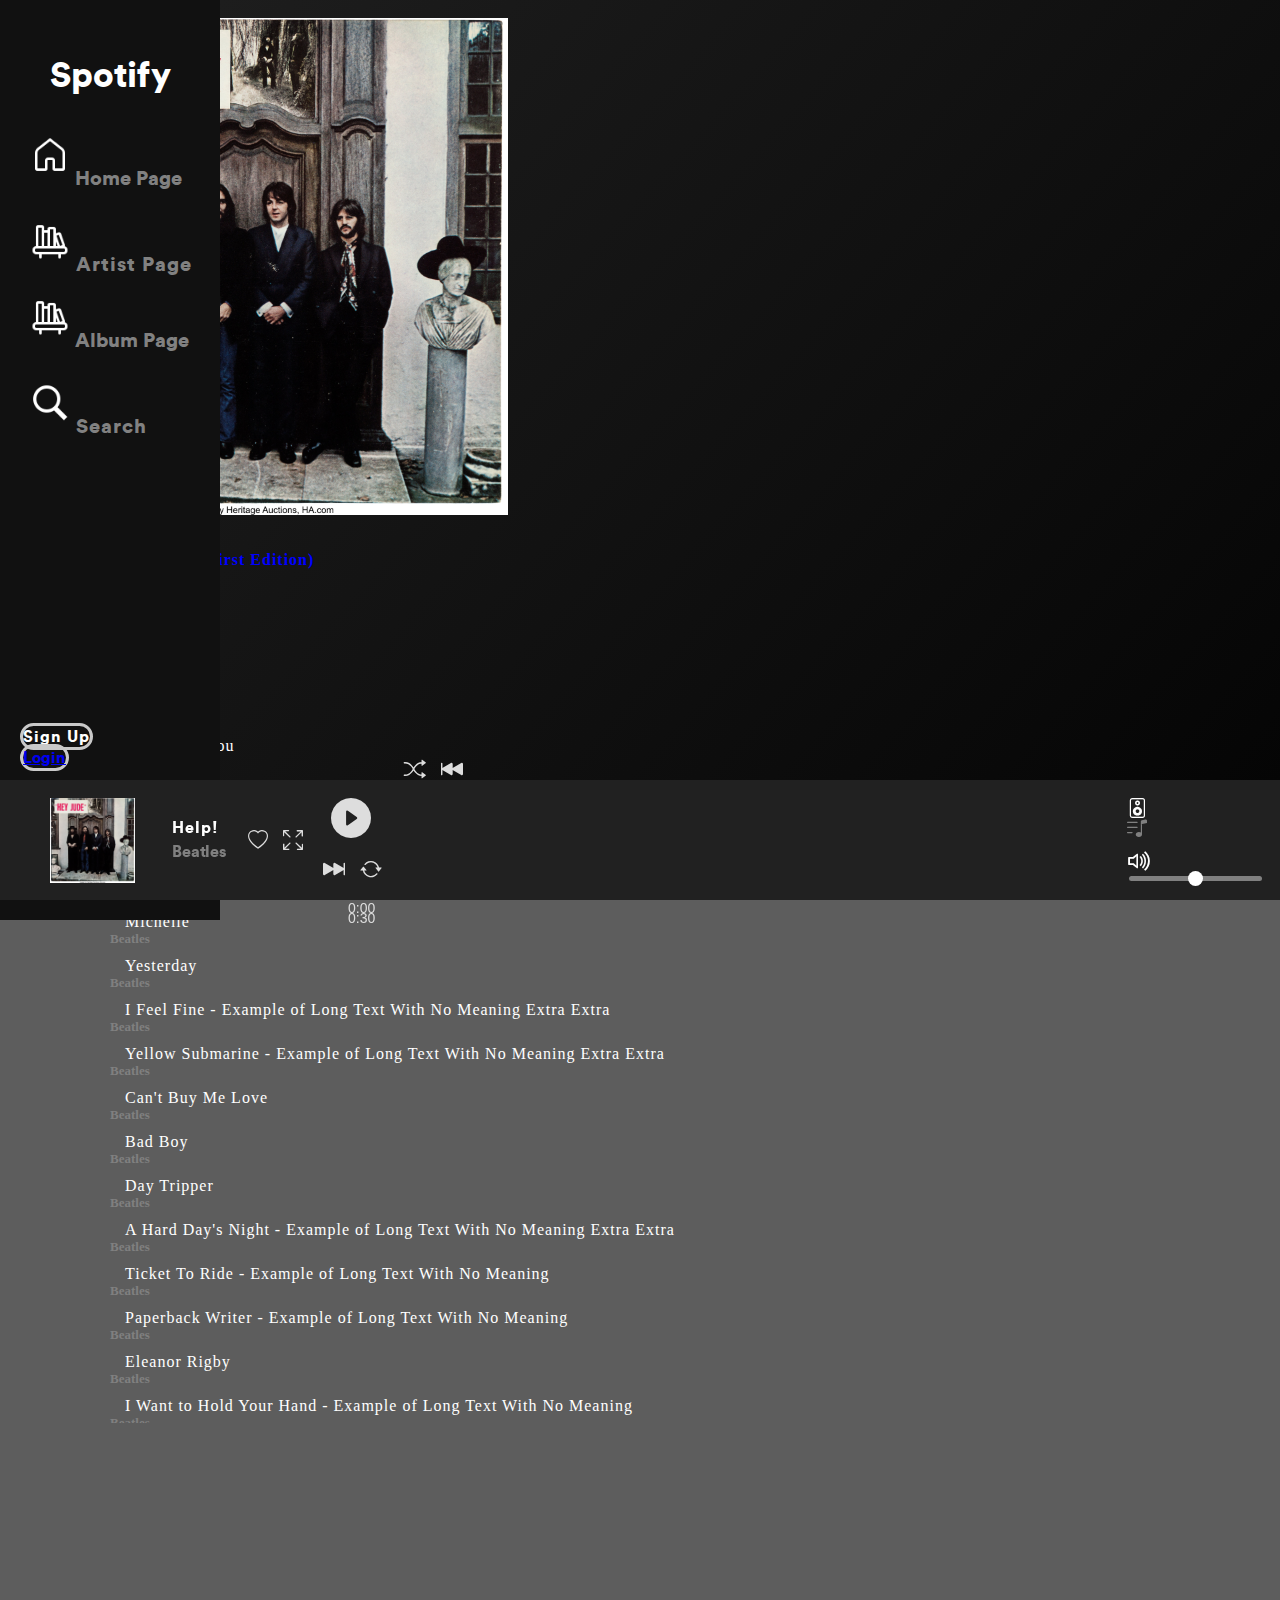
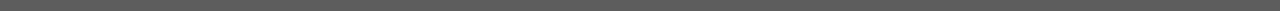
==== commit c9570b63: "commit" ====
--- a/html/AlbumPage.html
+++ b/html/AlbumPage.html
@@ -22,17 +22,17 @@
   <link rel="stylesheet" href="../assets/css/login.css" />
   <title>AlbumPage | Spotify</title>
 </head>
+<body class="AlbumPage-body">
+ <navbar></navbar>
 
-<body class="body-AlbumPage">
- <navbar></navbar>
   <div class="container-fluid m-0 p-0">
     <div class="row mt-5">
-      <div class="col-lg-6 col-md-6 album-n">
+      <div class="col-lg-6 col-md-6 album">
         <div id="album-image-container" class="container m-0 p-1">
           <img src="../assets/images/album-images/beatles-hey-jude-album.jpg" id="img-album-index" alt="" />
           <h4>Greatest Hits Collection (First Edition)</h4>
           <p>Beatles</p>
-          <button class="btn btn-success btn-n">PLAY</button>
+          <button class="btn btn-success btn-index" onclick="fetchAlbumData()">Fetch</button>
           <p>1970 &#8226 16 SONGS</p>
           <div>
             <span class="fa-stack mb-2" id="toggle">
@@ -43,26 +43,77 @@
           </div>
         </div>
       </div>
-      <div class="col-lg-5 col-md-5 tracklist-n">
-        <div class="track-container">
-          <!-- track lists is appended below -->
-          <ul id="tracks" class="fa-ul">
-           
+      <div class="col-lg-5 col-md-5 tracklist">
+        <div class="tracklist-container">
+          <div class="spinner-border" role="status">
+            <span class="sr-only">Loading...</span>
+          </div>
+          <ul class="fa-ul">
+            <li><span class="fa-li"><i class="fas fa-music"></i></span></i>She Loves You</li>
+            <li>Beatles</li>
+            <li><span class="fa-li"><i class="fas fa-music"></i></span></i>From Me to You </li>
+            <li>Beatles</li>
+            <li><span class="fa-li"><i class="fas fa-music"></i></span></i>We Can Work It Out </li>
+            <li>Beatles</li>
+            <li><span class="fa-li"><i class="fas fa-music"></i></span></i>Help!</li>
+            <li>Beatles</li>
+            <li><span class="fa-li"><i class="fas fa-music"></i></span></i>Michelle</li>
+            <li>Beatles</li>
+            <li><span class="fa-li"><i class="fas fa-music"></i></span></i>Yesterday</li>
+            <li>Beatles</li>
+            <li><span class="fa-li"><i class="fas fa-music"></i></span></i>I Feel Fine - Example of Long Text With No
+              Meaning Extra Extra</li>
+            <li>Beatles</li>
+            <li><span class="fa-li"><i class="fas fa-music"></i></span></i>Yellow Submarine - Example of Long Text With
+              No
+              Meaning Extra Extra</li>
+            <li>Beatles</li>
+            <li><span class="fa-li"><i class="fas fa-music"></i></span></i>Can't Buy Me Love</li>
+            <li>Beatles</li>
+            <li><span class="fa-li"><i class="fas fa-music"></i></span></i>Bad Boy</li>
+            <li>Beatles</li>
+            <li><span class="fa-li"><i class="fas fa-music"></i></span></i>Day Tripper</li>
+            <li>Beatles</li>
+            <li><span class="fa-li"><i class="fas fa-music"></i></span></i>A Hard Day's Night - Example of Long Text
+              With
+              No Meaning Extra Extra</li>
+            <li>Beatles</li>
+            <li><span class="fa-li"><i class="fas fa-music"></i></span></i>Ticket To Ride - Example of Long Text With No
+              Meaning</li>
+            <li>Beatles</li>
+            <li><span class="fa-li"><i class="fas fa-music"></i></span></i>Paperback Writer - Example of Long Text With
+              No
+              Meaning</li>
+            <li>Beatles</li>
+            <li><span class="fa-li"><i class="fas fa-music"></i></span></i>Eleanor Rigby</li>
+            <li>Beatles</li>
+            <li><span class="fa-li"><i class="fas fa-music"></i></span></i>I Want to Hold Your Hand - Example of Long
+              Text
+              With No Meaning</li>
+            <li>Beatles</li>
+            <li><span class="fa-li"><i class="fas fa-music"></i></span></i>Ticket To Ride</li>
+            <li>Beatles</li>
+            <li><span class="fa-li"><i class="fas fa-music"></i></span></i>Paperback Writer - Example of Long Text With
+              No
+              Meaning</li>
+            <li>Beatles</li>
+            <li><span class="fa-li"><i class="fas fa-music"></i></span></i>Eleanor Rigby</li>
+            <li>Beatles</li>
+            <li><span class="fa-li"><i class="fas fa-music"></i></span></i>I Want to Hold Your Hand - Example of Long
+              Text
+              With No Meaning</li>
+            <li>Beatles</li>
+            <li><span class="fa-li"><i class="fas fa-music"></i></span></i>Ticket To Ride</li>
+            <li>Beatles</li>
           </ul>
         </div>
       </div>
     </div>
   </div>
   <script>
-
   
   </script>
   <script src="../main.js"></script>
-
-  <script>
-
-  </script>
-
   <script src="https://code.jquery.com/jquery-3.5.1.slim.min.js"
     integrity="sha384-DfXdz2htPH0lsSSs5nCTpuj/zy4C+OGpamoFVy38MVBnE+IbbVYUew+OrCXaRkfj"
     crossorigin="anonymous"></script>
--- a/assets/css/login.css
+++ b/assets/css/login.css
@@ -211,7 +211,7 @@
 
 /* -------------------------- Album Page start ------------------------- */
 /*-only body of albumpage-*/
-.body-AlbumPage {
+.AlbumPage-body {
   background-color: #5d5d5d !important;
   background-image: linear-gradient(132deg, #202020 0%, #050505 95%) !important;
   overflow: hidden;
@@ -222,10 +222,6 @@
   background-attachment: fixed;
 }
 
-.invisible-placeholder-n {
-  border: solid palegreen 2px;
-}
-
 ::-webkit-scrollbar {
   width: 12px;
 }
@@ -240,12 +236,12 @@
 }
 
 /*---------tracklist column-----------------*/
-.tracklist-n {
+.tracklist {
   height: 100vh;
   padding-left: 2rem;
   margin-left: 50px;
 }
-.track-container {
+.tracklist-container {
   width: 100%;
   overflow-y: scroll;
   height: 80vh;
@@ -282,11 +278,12 @@
   max-width: 500px;
   margin-bottom: 10px;
 }
-.album-n h4 {
+.AlbumPage-body > .container-fluid > .row > .col-lg-6 > .container h4 {
+  color: blue;
   letter-spacing: 1px;
 }
 
-.album-n {
+.AlbumPage-body > .container-fluid > .row > .col-lg-6 .container .album {
   display: flex;
   color: white;
   justify-content: center;
@@ -296,8 +293,7 @@
   height: 100vh;
   margin-left: 250px;
 }
-
-.album-index p {
+.AlbumPage-body > .container-fluid > .row > .col-lg-6.album p {
   margin-top: 10px;
   color: #5d5d5d;
   font-size: 12px;
@@ -305,7 +301,7 @@
 }
 
 /*"play now button*/
-.album-n button {
+.AlbumPage-body > .container-fluid > .row > .col-lg-6.album button {
   margin-top: 10px !important;
   width: 130px !important;
   margin: 0 auto;
@@ -353,11 +349,11 @@
 }
 
 @media screen and (max-width: 767px) {
-  .body-n {
+  .body-index {
     padding-right: 0px;
   }
 
-  .tracklist-n {
+  .tracklist-index {
     padding-left: 10px;
     margin-left: 0px;
     font-size: 2rem !important;
